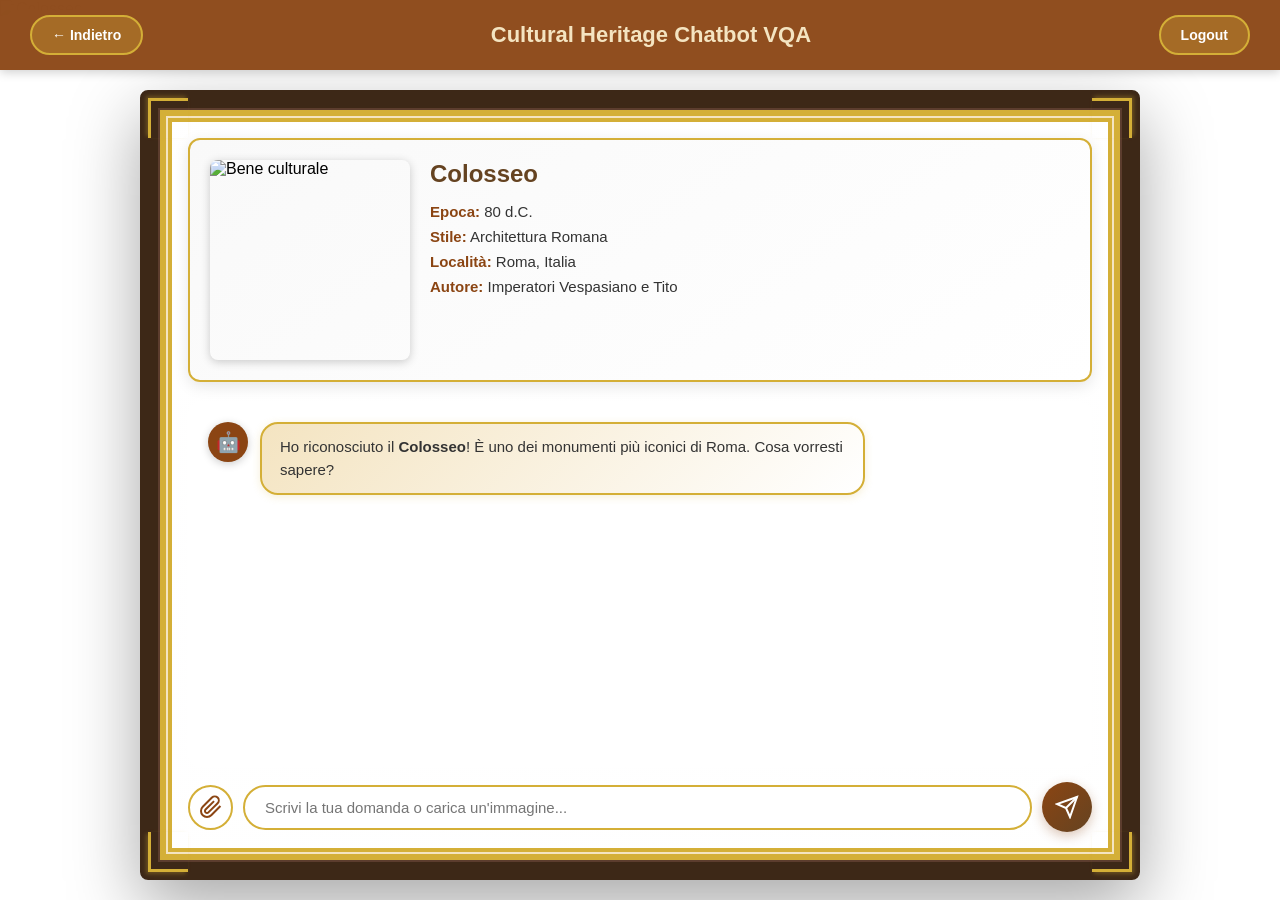
==== frontend/chat.html @ 84a782e4 "Initial commit" ====
<!DOCTYPE html>
<html lang="it">
<head>
    <meta charset="UTF-8">
    <meta name="viewport" content="width=device-width, initial-scale=1.0">
    <title>Cultural Heritage Chatbot VQA</title>
    <link rel="stylesheet" href="chat.css">
</head>
<body>
    
    <div class="slideshow-container">
        <div class="slide active">
            <img src="https://images.unsplash.com/photo-1564399579883-451a5d44ec08" alt="Colosseo">
        </div>
        <div class="slide">
            <img src="https://images.unsplash.com/photo-1515542622106-78bda8ba0e5b" alt="David di Michelangelo">
        </div>
        <div class="slide">
            <img src="https://images.unsplash.com/photo-1552832230-c0197dd311b5" alt="Venezia">
        </div>
        <div class="slide">
            <img src="https://images.unsplash.com/photo-1529260830199-42c24126f198" alt="Arte Classica">
        </div>
    </div>

    <div class="white-overlay"></div>

    <header class="chat-header">
        <button class="back-btn" id="backBtn">← Indietro</button>
        <h2 class="header-title">Cultural Heritage Chatbot VQA</h2>
        <button class="logout-btn" id="logoutBtn">Logout</button>
    </header>

    <div class="chat-container">
        <div class="artistic-frame">
            <span class="corner-top-left"></span>
            <span class="corner-top-right"></span>
            <span class="corner-bottom-left"></span>
            <span class="corner-bottom-right"></span>

            <div class="cultural-card" id="culturalCard">
                <div class="card-image">
                    <img id="recognizedImage" src="" alt="Bene culturale">
                </div>
                <div class="card-info">
                    <h3 class="card-title" id="cardTitle">Colosseo</h3>
                    <div class="card-details">
                        <p><strong>Epoca:</strong> <span id="cardEpoch">80 d.C.</span></p>
                        <p><strong>Stile:</strong> <span id="cardStyle">Architettura Romana</span></p>
                        <p><strong>Località:</strong> <span id="cardLocation">Roma, Italia</span></p>
                        <p><strong>Autore:</strong> <span id="cardAuthor">Imperatori Vespasiano e Tito</span></p>
                    </div>
                </div>
            </div>

            <div class="chat-messages" id="chatMessages">

                <div class="message bot-message">
                    <div class="message-avatar">🤖</div>
                    <div class="message-content">
                        <p>Ho riconosciuto il <strong>Colosseo</strong>! È uno dei monumenti più iconici di Roma. Cosa vorresti sapere?</p>
                    </div>
                </div>
            </div>

            <div class="typing-indicator" id="typingIndicator" style="display: none;">
                <div class="typing-avatar">🤖</div>
                <div class="typing-dots">
                    <span></span>
                    <span></span>
                    <span></span>
                </div>
            </div>

            <!-- INPUT CHAT -->
            <div class="chat-input-container">
                <input type="file" id="chatFileInput" accept="image/*" hidden>
                <button class="attach-btn" id="attachBtn" title="Carica immagine">
                    <svg xmlns="http://www.w3.org/2000/svg" width="24" height="24" viewBox="0 0 24 24" fill="none" stroke="currentColor" stroke-width="2">
                        <path d="M21.44 11.05l-9.19 9.19a6 6 0 0 1-8.49-8.49l9.19-9.19a4 4 0 0 1 5.66 5.66l-9.2 9.19a2 2 0 0 1-2.83-2.83l8.49-8.48"></path>
                    </svg>
                </button>
                <input type="text" class="chat-input" id="chatInput" placeholder="Scrivi la tua domanda o carica un'immagine..." autocomplete="off">
                <button class="send-btn" id="sendBtn">
                    <svg xmlns="http://www.w3.org/2000/svg" width="24" height="24" viewBox="0 0 24 24" fill="none" stroke="currentColor" stroke-width="2">
                        <line x1="22" y1="2" x2="11" y2="13"></line>
                        <polygon points="22 2 15 22 11 13 2 9 22 2"></polygon>
                    </svg>
                </button>
            </div>

            <!-- PREVIEW IMMAGINE -->
            <div class="chat-image-preview" id="chatImagePreview" style="display: none;">
                <img id="chatPreviewImg" src="" alt="Preview">
                <button class="chat-remove-btn" id="chatRemoveBtn">✕</button>
            </div>
        </div>
    </div>

    <script src="chat.js"></script>
</body>
</html>
---- frontend/chat.css ----
* {
    margin: 0;
    padding: 0;
    box-sizing: border-box;
}

body {
    font-family: 'Segoe UI', Tahoma, Geneva, Verdana, sans-serif;
    overflow: hidden;
    height: 100vh;
}

/* SLIDESHOW */
.slideshow-container {
    position: fixed;
    top: 0;
    left: 0;
    width: 100%;
    height: 100%;
    z-index: 1;
}

.slide {
    display: none;
    width: 100%;
    height: 100%;
    position: absolute;
    top: 0;
    left: 0;
}

.slide.active {
    display: block;
    animation: fadeIn 1.5s ease-in-out;
}

@keyframes fadeIn {
    from { opacity: 0; }
    to { opacity: 1; }
}

.slide img {
    width: 100%;
    height: 100%;
    object-fit: cover;
}

.white-overlay {
    position: fixed;
    top: 0;
    left: 0;
    width: 100%;
    height: 100%;
    background: rgba(255, 255, 255, 0.75);
    z-index: 2;
}

/* HEADER */
.chat-header {
    position: fixed;
    top: 0;
    left: 0;
    width: 100%;
    height: 70px;
    background: rgba(139, 69, 19, 0.95);
    backdrop-filter: blur(10px);
    display: flex;
    justify-content: space-between;
    align-items: center;
    padding: 0 30px;
    z-index: 10;
    box-shadow: 0 2px 10px rgba(0, 0, 0, 0.2);
}

.header-title {
    color: #f4e4c1;
    font-size: 22px;
    font-weight: 700;
}

.back-btn, .logout-btn {
    padding: 10px 20px;
    background: rgba(212, 175, 55, 0.3);
    color: white;
    border: 2px solid #d4af37;
    border-radius: 20px;
    font-size: 14px;
    font-weight: 600;
    cursor: pointer;
    transition: all 0.3s ease;
}

.back-btn:hover, .logout-btn:hover {
    background: rgba(212, 175, 55, 0.5);
    transform: translateY(-2px);
}

/* CONTAINER CHAT */
.chat-container {
    position: fixed;
    top: 90px;
    left: 50%;
    transform: translateX(-50%);
    width: 90%;
    max-width: 1000px;
    height: calc(100vh - 110px);
    z-index: 5;
}

/* CORNICE ARTISTICA */
.artistic-frame {
    background: 
        linear-gradient(rgba(255,255,255,0.95), rgba(255,255,255,0.95)),
        url('data:image/svg+xml,<svg xmlns="http://www.w3.org/2000/svg" width="100" height="100"><filter id="noise"><feTurbulence type="fractalNoise" baseFrequency="0.9" numOctaves="4" /></filter><rect width="100" height="100" filter="url(%23noise)" opacity="0.05"/></svg>');
    
    padding: 30px;
    border-radius: 8px;
    position: relative;
    height: 100%;
    display: flex;
    flex-direction: column;
    
    border: 18px solid #3d2817;
    
    box-shadow: 
        0 25px 70px rgba(0, 0, 0, 0.35),
        inset 0 0 0 2px #5c3d2e,
        inset 0 0 0 8px #d4af37,
        inset 0 0 0 10px #f4e4c1,
        inset 0 0 0 14px #d4af37,
        inset -2px -2px 8px rgba(255, 215, 0, 0.3),
        inset 2px 2px 8px rgba(255, 255, 255, 0.4);
    
    background-clip: padding-box;
}

.corner-top-left {
    position: absolute;
    top: -10px;
    left: -10px;
    width: 40px;
    height: 40px;
    border: 3px solid #d4af37;
    border-right: none;
    border-bottom: none;
    box-shadow: -2px -2px 4px rgba(212, 175, 55, 0.3);
    z-index: 1;
}

.corner-top-right {
    position: absolute;
    top: -10px;
    right: -10px;
    width: 40px;
    height: 40px;
    border: 3px solid #d4af37;
    border-left: none;
    border-bottom: none;
    box-shadow: 2px -2px 4px rgba(212, 175, 55, 0.3);
    z-index: 1;
}

.corner-bottom-left {
    position: absolute;
    bottom: -10px;
    left: -10px;
    width: 40px;
    height: 40px;
    border: 3px solid #d4af37;
    border-right: none;
    border-top: none;
    box-shadow: -2px 2px 4px rgba(212, 175, 55, 0.3);
    z-index: 1;
}

.corner-bottom-right {
    position: absolute;
    bottom: -10px;
    right: -10px;
    width: 40px;
    height: 40px;
    border: 3px solid #d4af37;
    border-left: none;
    border-top: none;
    box-shadow: 2px 2px 4px rgba(212, 175, 55, 0.3);
    z-index: 1;
}

/* CARD */
.cultural-card {
    background: linear-gradient(145deg, #f9f9f9, #ffffff);
    border-radius: 12px;
    padding: 20px;
    margin-bottom: 20px;
    display: flex;
    gap: 20px;
    box-shadow: 0 4px 15px rgba(0, 0, 0, 0.1);
    border: 2px solid #d4af37;
}

.card-image {
    flex-shrink: 0;
    width: 200px;
    height: 200px;
    border-radius: 8px;
    overflow: hidden;
    box-shadow: 0 2px 10px rgba(0, 0, 0, 0.2);
}

.card-image img {
    width: 100%;
    height: 100%;
    object-fit: cover;
}

.card-info {
    flex: 1;
}

.card-title {
    color: #654321;
    font-size: 24px;
    margin-bottom: 15px;
    font-weight: 700;
}

.card-details p {
    color: #333;
    font-size: 15px;
    margin-bottom: 8px;
}

.card-details strong {
    color: #8B4513;
}

/* AREA CONVERSAZIONE */
.chat-messages {
    flex: 1;
    overflow-y: auto;
    padding: 20px;
    background: rgba(255, 255, 255, 0.5);
    border-radius: 10px;
    margin-bottom: 15px;
    display: flex;
    flex-direction: column;
    gap: 15px;
}

/* scrollbar */
.chat-messages::-webkit-scrollbar {
    width: 8px;
}

.chat-messages::-webkit-scrollbar-track {
    background: rgba(212, 175, 55, 0.1);
    border-radius: 4px;
}

.chat-messages::-webkit-scrollbar-thumb {
    background: rgba(139, 69, 19, 0.3);
    border-radius: 4px;
}

.chat-messages::-webkit-scrollbar-thumb:hover {
    background: rgba(139, 69, 19, 0.5);
}

/* MESSAGGI */
.message {
    display: flex;
    gap: 12px;
    align-items: flex-start;
    animation: slideIn 0.3s ease;
}

@keyframes slideIn {
    from {
        opacity: 0;
        transform: translateY(10px);
    }
    to {
        opacity: 1;
        transform: translateY(0);
    }
}

.message-avatar {
    width: 40px;
    height: 40px;
    border-radius: 50%;
    background: #8B4513;
    display: flex;
    align-items: center;
    justify-content: center;
    font-size: 20px;
    flex-shrink: 0;
    box-shadow: 0 2px 8px rgba(0, 0, 0, 0.2);
}

.message-content {
    max-width: 70%;
    padding: 12px 18px;
    border-radius: 18px;
    font-size: 15px;
    line-height: 1.5;
}

/* Messaggio BOT */
.bot-message .message-content {
    background: linear-gradient(135deg, #f4e4c1, #ffffff);
    color: #333;
    border: 2px solid #d4af37;
    box-shadow: 0 2px 8px rgba(212, 175, 55, 0.2);
}

/* Messaggio UTENTE */
.user-message {
    flex-direction: row-reverse;
}

.user-message .message-avatar {
    background: #654321;
}

.user-message .message-content {
    background: linear-gradient(135deg, #8B4513, #654321);
    color: white;
    box-shadow: 0 2px 8px rgba(139, 69, 19, 0.3);
}

/* TYPING INDICATOR */
.typing-indicator {
    display: flex;
    gap: 12px;
    align-items: center;
    padding: 0 20px;
}

.typing-avatar {
    width: 40px;
    height: 40px;
    border-radius: 50%;
    background: #8B4513;
    display: flex;
    align-items: center;
    justify-content: center;
    font-size: 20px;
}

.typing-dots {
    display: flex;
    gap: 4px;
    padding: 12px 18px;
    background: linear-gradient(135deg, #f4e4c1, #ffffff);
    border-radius: 18px;
    border: 2px solid #d4af37;
}

.typing-dots span {
    width: 8px;
    height: 8px;
    background: #8B4513;
    border-radius: 50%;
    animation: typing 1.4s infinite;
}

.typing-dots span:nth-child(2) {
    animation-delay: 0.2s;
}

.typing-dots span:nth-child(3) {
    animation-delay: 0.4s;
}

@keyframes typing {
    0%, 60%, 100% {
        transform: translateY(0);
        opacity: 0.7;
    }
    30% {
        transform: translateY(-10px);
        opacity: 1;
    }
}

/* INPUT CHAT */
.chat-input-container {
    display: flex;
    gap: 10px;
    align-items: center;
}

.chat-input {
    flex: 1;
    padding: 12px 20px;
    border: 2px solid #d4af37;
    border-radius: 25px;
    font-size: 15px;
    outline: none;
    transition: all 0.3s ease;
    background: white;
}

.chat-input:focus {
    border-color: #8B4513;
    box-shadow: 0 0 0 3px rgba(139, 69, 19, 0.1);
}

.send-btn {
    width: 50px;
    height: 50px;
    border-radius: 50%;
    border: none;
    background: linear-gradient(135deg, #8B4513, #654321);
    color: white;
    cursor: pointer;
    display: flex;
    align-items: center;
    justify-content: center;
    transition: all 0.3s ease;
    box-shadow: 0 4px 12px rgba(139, 69, 19, 0.3);
}

.send-btn:hover {
    transform: scale(1.1);
    box-shadow: 0 6px 16px rgba(139, 69, 19, 0.4);
}

.send-btn:active {
    transform: scale(0.95);
}

/* RESPONSIVE */
@media (max-width: 768px) {
    .chat-container {
        width: 95%;
        top: 80px;
        height: calc(100vh - 100px);
    }
    
    .artistic-frame {
        padding: 20px;
    }
    
    .cultural-card {
        flex-direction: column;
    }
    
    .card-image {
        width: 100%;
        height: 250px;
    }
    
    .message-content {
        max-width: 85%;
    }
    
    .chat-header {
        padding: 0 15px;
    }
    
    .header-title {
        font-size: 18px;
    }
}

/* ATTACH BUTTON */
.attach-btn {
    width: 45px;
    height: 45px;
    border-radius: 50%;
    border: 2px solid #d4af37;
    background: white;
    color: #8B4513;
    cursor: pointer;
    display: flex;
    align-items: center;
    justify-content: center;
    transition: all 0.3s ease;
    flex-shrink: 0;
}

.attach-btn:hover {
    background: #f4e4c1;
    transform: rotate(45deg);
}

/* PREVIEW IMMAGINE IN CHAT */
.chat-image-preview {
    position: relative;
    margin-bottom: 10px;
    padding: 10px;
    background: white;
    border: 2px solid #d4af37;
    border-radius: 10px;
    display: flex;
    align-items: center;
    gap: 10px;
}

.chat-image-preview img {
    max-width: 150px;
    max-height: 100px;
    border-radius: 8px;
    object-fit: cover;
    box-shadow: 0 2px 8px rgba(0, 0, 0, 0.1);
}

.chat-remove-btn {
    position: absolute;
    top: 5px;
    right: 5px;
    width: 25px;
    height: 25px;
    background: rgba(255, 0, 0, 0.8);
    color: white;
    border: none;
    border-radius: 50%;
    font-size: 16px;
    cursor: pointer;
    display: flex;
    align-items: center;
    justify-content: center;
    transition: all 0.3s ease;
}

.chat-remove-btn:hover {
    background: rgba(255, 0, 0, 1);
    transform: scale(1.1);
}
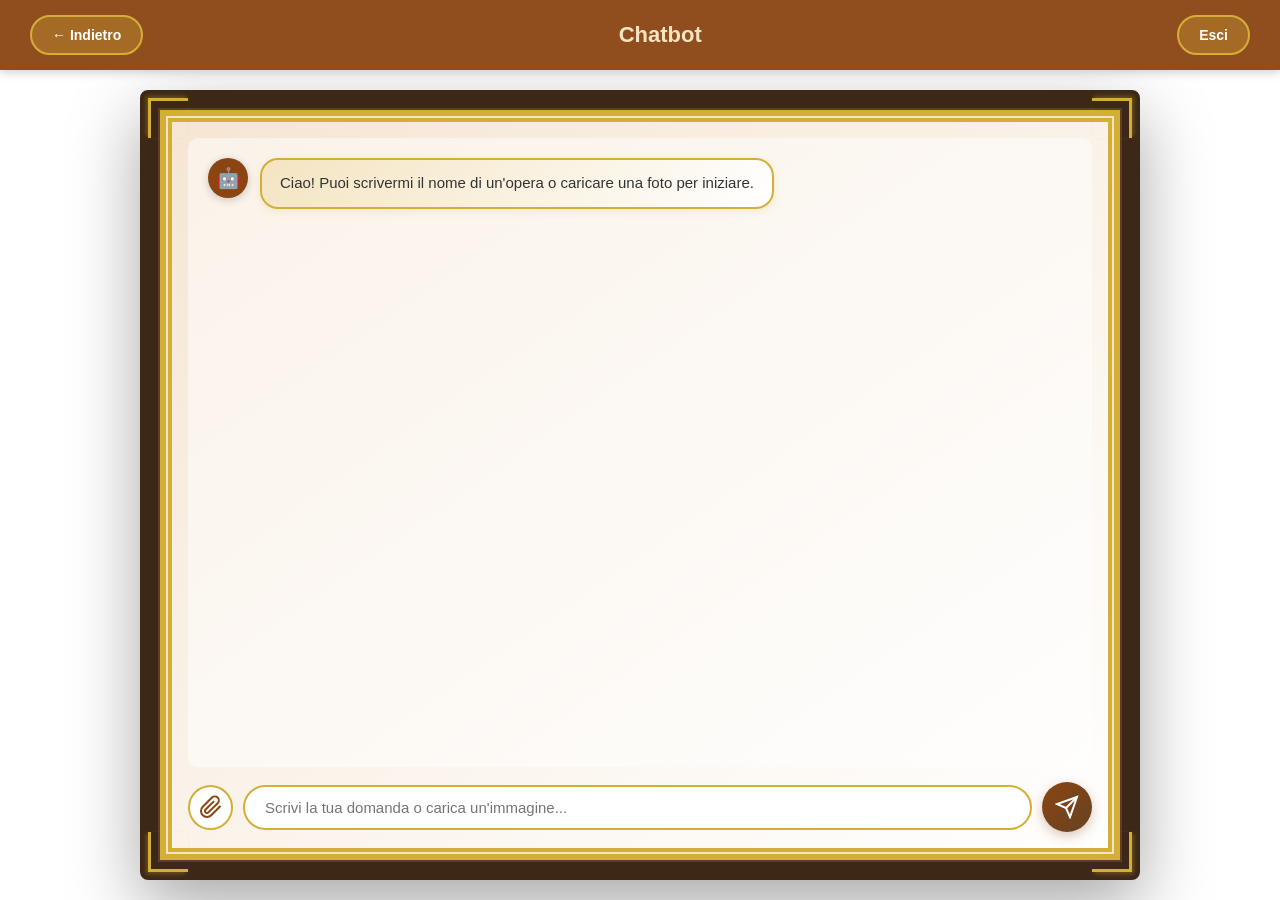
==== commit 0ebb3c27: "Implementazione login, pannello curatore, storia chat, backend e integrazione Qwen3-VL" ====
--- a/frontend/chat.html
+++ b/frontend/chat.html
@@ -10,16 +10,16 @@
     
     <div class="slideshow-container">
         <div class="slide active">
-            <img src="https://images.unsplash.com/photo-1564399579883-451a5d44ec08" alt="Colosseo">
+            <img src="images/colosseum.png" alt="Colosseo">
         </div>
         <div class="slide">
-            <img src="https://images.unsplash.com/photo-1515542622106-78bda8ba0e5b" alt="David di Michelangelo">
+            <img src="images/pisa.png" alt="Pisa">
         </div>
         <div class="slide">
-            <img src="https://images.unsplash.com/photo-1552832230-c0197dd311b5" alt="Venezia">
+            <img src="images/venice.png" alt="Venezia">
         </div>
         <div class="slide">
-            <img src="https://images.unsplash.com/photo-1529260830199-42c24126f198" alt="Arte Classica">
+            <img src="images/florence.png" alt="Firenze">
         </div>
     </div>
 
@@ -27,8 +27,8 @@
 
     <header class="chat-header">
         <button class="back-btn" id="backBtn">← Indietro</button>
-        <h2 class="header-title">Cultural Heritage Chatbot VQA</h2>
-        <button class="logout-btn" id="logoutBtn">Logout</button>
+        <h2 class="header-title">Chatbot</h2>
+        <button class="logout-btn" id="logoutBtn">Esci</button>
     </header>
 
     <div class="chat-container">
@@ -43,24 +43,17 @@
                     <img id="recognizedImage" src="" alt="Bene culturale">
                 </div>
                 <div class="card-info">
-                    <h3 class="card-title" id="cardTitle">Colosseo</h3>
+                    <h3 class="card-title" id="cardTitle"></h3>
                     <div class="card-details">
-                        <p><strong>Epoca:</strong> <span id="cardEpoch">80 d.C.</span></p>
-                        <p><strong>Stile:</strong> <span id="cardStyle">Architettura Romana</span></p>
-                        <p><strong>Località:</strong> <span id="cardLocation">Roma, Italia</span></p>
-                        <p><strong>Autore:</strong> <span id="cardAuthor">Imperatori Vespasiano e Tito</span></p>
+                        <p><strong>Epoca:</strong> <span id="cardEpoch"></span></p>
+                        <p><strong>Stile:</strong> <span id="cardStyle"></span></p>
+                        <p><strong>Località:</strong> <span id="cardLocation"></span></p>
+                        <p><strong>Autore:</strong> <span id="cardAuthor"></span></p>
                     </div>
                 </div>
             </div>
 
             <div class="chat-messages" id="chatMessages">
-
-                <div class="message bot-message">
-                    <div class="message-avatar">🤖</div>
-                    <div class="message-content">
-                        <p>Ho riconosciuto il <strong>Colosseo</strong>! È uno dei monumenti più iconici di Roma. Cosa vorresti sapere?</p>
-                    </div>
-                </div>
             </div>
 
             <div class="typing-indicator" id="typingIndicator" style="display: none;">
--- a/frontend/chat.css
+++ b/frontend/chat.css
@@ -109,9 +109,7 @@
 
 /* CORNICE ARTISTICA */
 .artistic-frame {
-    background: 
-        linear-gradient(rgba(255,255,255,0.95), rgba(255,255,255,0.95)),
-        url('data:image/svg+xml,<svg xmlns="http://www.w3.org/2000/svg" width="100" height="100"><filter id="noise"><feTurbulence type="fractalNoise" baseFrequency="0.9" numOctaves="4" /></filter><rect width="100" height="100" filter="url(%23noise)" opacity="0.05"/></svg>');
+    background: linear-gradient(145deg, #f5e6d3, #ffffff);
     
     padding: 30px;
     border-radius: 8px;
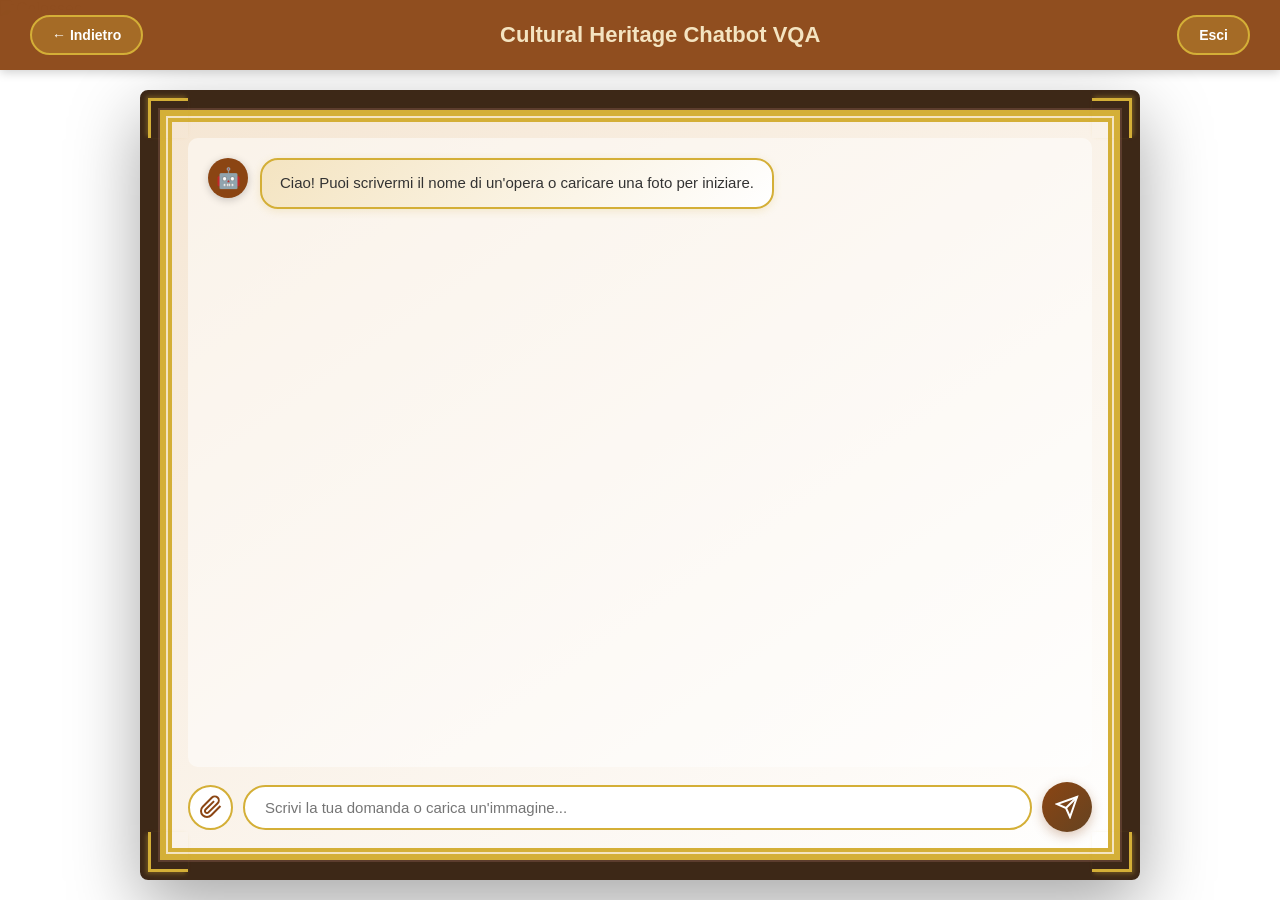
==== commit dc2af8ec: "minuscoli aggiustamenti frontend" ====
--- a/frontend/chat.html
+++ b/frontend/chat.html
@@ -27,7 +27,7 @@
 
     <header class="chat-header">
         <button class="back-btn" id="backBtn">← Indietro</button>
-        <h2 class="header-title">Chatbot</h2>
+        <h2 class="header-title">Cultural Heritage Chatbot VQA</h2>
         <button class="logout-btn" id="logoutBtn">Esci</button>
     </header>
 
@@ -38,18 +38,24 @@
             <span class="corner-bottom-left"></span>
             <span class="corner-bottom-right"></span>
 
-            <div class="cultural-card" id="culturalCard">
-                <div class="card-image">
-                    <img id="recognizedImage" src="" alt="Bene culturale">
+            <div class="cultural-card-wrapper" id="culturalCard" style="display:none;">
+                <div class="cultural-card">
+                    <div class="card-image">
+                        <img id="recognizedImage" src="" alt="Bene culturale">
+                    </div>
+                    <div class="card-info">
+                        <h3 class="card-title" id="cardTitle"></h3>
+                        <div class="card-details">
+                            <p><strong>Epoca:</strong> <span id="cardEpoch"></span></p>
+                            <p><strong>Stile:</strong> <span id="cardStyle"></span></p>
+                            <p><strong>Località:</strong> <span id="cardLocation"></span></p>
+                            <p><strong>Autore:</strong> <span id="cardAuthor"></span></p>
+                        </div>
+                    </div>
                 </div>
-                <div class="card-info">
-                    <h3 class="card-title" id="cardTitle"></h3>
-                    <div class="card-details">
-                        <p><strong>Epoca:</strong> <span id="cardEpoch"></span></p>
-                        <p><strong>Stile:</strong> <span id="cardStyle"></span></p>
-                        <p><strong>Località:</strong> <span id="cardLocation"></span></p>
-                        <p><strong>Autore:</strong> <span id="cardAuthor"></span></p>
-                    </div>
+                <div class="cultural-card context-card">
+                    <h4 class="context-title">Note sull'Opera</h4>
+                    <p id="cardContext"></p>
                 </div>
             </div>
 
--- a/frontend/chat.css
+++ b/frontend/chat.css
@@ -185,30 +185,83 @@
 }
 
 /* CARD */
+.cultural-card-wrapper {
+    display: flex;
+    flex-direction: row;
+    gap: 10px;
+    margin-bottom: 20px;
+    max-height: 150px;
+    align-items: stretch;
+}
+
+.cultural-card, 
+.context-card {
+    flex: 1;
+    min-width: 0;
+    box-sizing: border-box;
+}
+
 .cultural-card {
     background: linear-gradient(145deg, #f9f9f9, #ffffff);
     border-radius: 12px;
     padding: 20px;
-    margin-bottom: 20px;
     display: flex;
     gap: 20px;
+    align-items: center;
     box-shadow: 0 4px 15px rgba(0, 0, 0, 0.1);
     border: 2px solid #d4af37;
 }
 
+.context-card {
+    flex-direction: column;
+    align-items: flex-start;
+    overflow-y: auto;
+    justify-content: flex-start;
+    gap: 6px;
+}
+
+.context-card::-webkit-scrollbar {
+    width: 4px;
+}
+
+.context-card::-webkit-scrollbar-thumb {
+    background: rgba(139, 69, 19, 0.3);
+    border-radius: 2px;
+}
+
+.context-title {
+    color: #654321;
+    font-size: 18px;
+    font-weight: 700;
+    text-transform: uppercase;
+    letter-spacing: 0.5px;
+    margin-top: 0;
+    margin-bottom: 0;
+    line-height: 1;
+}
+
+.context-card p {
+    color: #333;
+    font-size: 14px;
+    line-height: 1.2;
+    margin-top: 0;
+    margin-bottom: 0;
+}
+
 .card-image {
     flex-shrink: 0;
-    width: 200px;
-    height: 200px;
+    width: 140px;
+    height: 140px;
     border-radius: 8px;
     overflow: hidden;
     box-shadow: 0 2px 10px rgba(0, 0, 0, 0.2);
 }
 
 .card-image img {
-    width: 100%;
-    height: 100%;
+    width: 140px;
+    height: 140px;
     object-fit: cover;
+    display: block;
 }
 
 .card-info {
@@ -217,15 +270,15 @@
 
 .card-title {
     color: #654321;
-    font-size: 24px;
-    margin-bottom: 15px;
+    font-size: 22px;
+    margin-bottom: 8px;
     font-weight: 700;
 }
 
 .card-details p {
     color: #333;
-    font-size: 15px;
-    margin-bottom: 8px;
+    font-size: 14px;
+    margin-bottom: 2px;
 }
 
 .card-details strong {
@@ -447,7 +500,7 @@
     
     .card-image {
         width: 100%;
-        height: 250px;
+        height: 140px;
     }
     
     .message-content {
@@ -526,4 +579,68 @@
 .chat-remove-btn:hover {
     background: rgba(255, 0, 0, 1);
     transform: scale(1.1);
+}
+
+/* Tasto nuova chat se rileva nuova opera */
+.new-chat-btn {
+    background: #ffffff;
+    border: 1.5px solid #d4af37;
+    color: #654321;
+    padding: 10px 18px;
+    border-radius: 25px;
+    font-size: 13px;
+    font-weight: 600;
+    cursor: pointer;
+    transition: all 0.3s cubic-bezier(0.25, 0.8, 0.25, 1);
+    margin: 5px 0;
+    display: block;
+    width: 100%;
+    text-align: center;
+    box-shadow: 0 2px 5px rgba(0,0,0,0.05);
+}
+
+.new-chat-btn:hover {
+    background: #d4af37;
+    color: white;
+    transform: translateY(-2px);
+    box-shadow: 0 4px 12px rgba(212, 175, 55, 0.3);
+}
+
+.new-chat-btn:active {
+    transform: translateY(0);
+    box-shadow: 0 2px 4px rgba(0,0,0,0.1);
+}
+/* Bottoni scelta opera (domanda comparativa) */
+.artwork-choice-btn {
+    background: #ffffff;
+    border: 1.5px solid #d4af37;
+    color: #654321;
+    padding: 10px 18px;
+    border-radius: 25px;
+    font-size: 13px;
+    font-weight: 600;
+    cursor: pointer;
+    transition: all 0.3s cubic-bezier(0.25, 0.8, 0.25, 1);
+    margin: 5px 5px 0 0;
+    display: inline-block;
+    text-align: center;
+    box-shadow: 0 2px 5px rgba(0,0,0,0.05);
+}
+
+.artwork-choice-btn:hover:not(:disabled) {
+    background: #d4af37;
+    color: white;
+    transform: translateY(-2px);
+    box-shadow: 0 4px 12px rgba(212, 175, 55, 0.3);
+}
+
+.artwork-choice-btn:active:not(:disabled) {
+    transform: translateY(0);
+    box-shadow: 0 2px 4px rgba(0,0,0,0.1);
+}
+
+.artwork-choice-btn:disabled {
+    opacity: 0.4;
+    cursor: not-allowed;
+    transform: none;
 }
